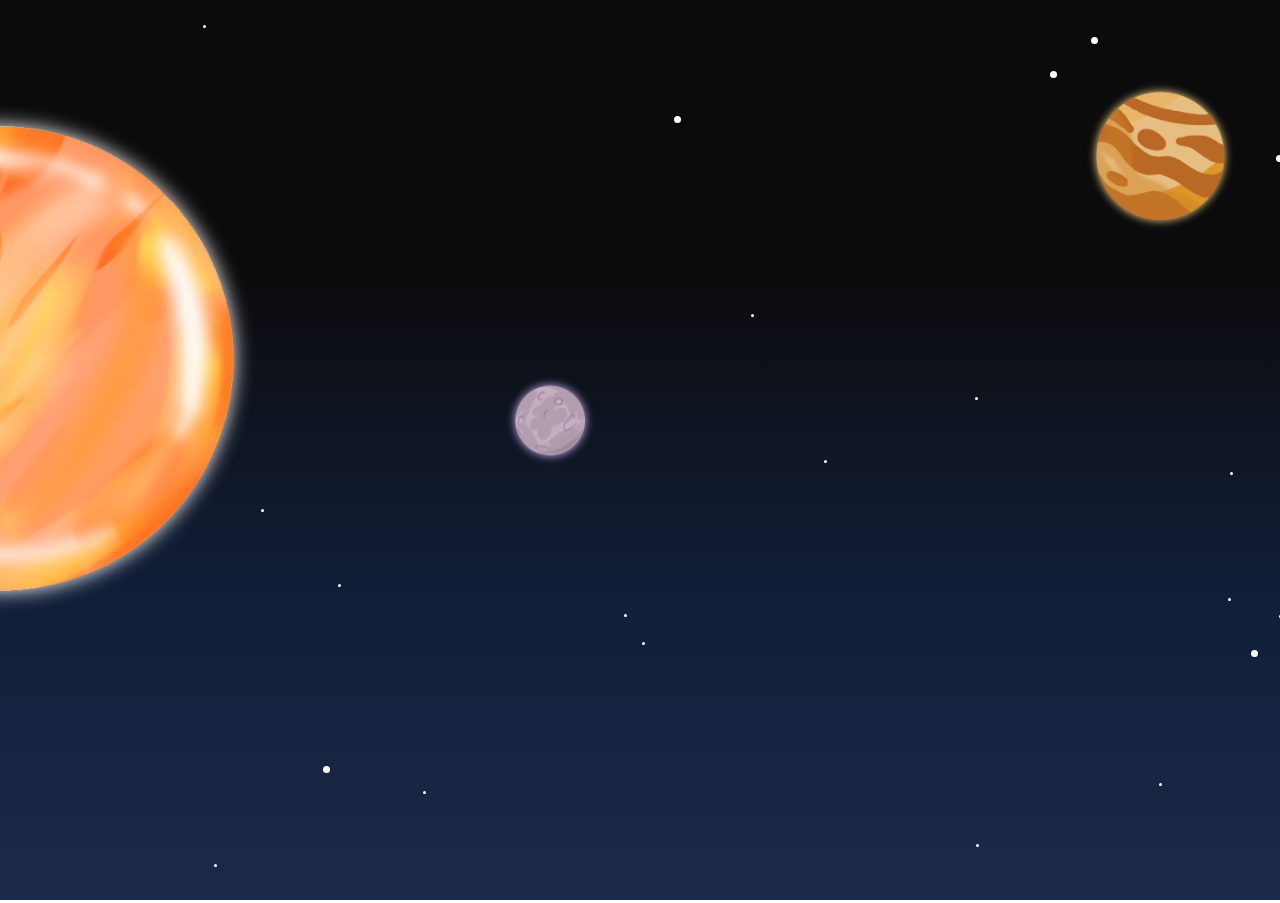
==== index.html @ 7d4b706b "Add files via upload" ====
<!DOCTYPE html>
<html lang="pt-BR">
<head>
  <meta charset="UTF-8">
  <meta name="viewport" content="width=device-width, initial-scale=1.0">
  <title>Uma Missão Pelas Estrelas</title>
  <link rel="stylesheet" href="style.css">
</head>
<body>
  <div class= "tituloMissao">
    <strong>Uma Missão Pelas</strong><br>Estrelas
  </div>
  <div class="universo">
    <div class="sistema">
      <img class="sol"src="fotoSol.png">
      <img class="planeta mercurio" src="mercurio.png">
      <img class="planeta venus" src="venus.png">
      <img class="planeta terra" src="terra.png">
      <img class="planeta marte" src="marte.png">
      <img class="planeta jupiter" src="jupiter.png">
      <img class="planeta saturno" src="saturno.png">
      <img class="planeta urano" src="urano.png">
      <img class="planeta netuno" src="netuno.png">
      <img class="planeta plutao" src="plutao.png">
      
      <a href="missao.html">
    <img src="estacao.png" class="estacao" alt="Estação espacial">
        
      </a>
      
    </div>
  </div>
  
  
  <script src="script.js"></script>
</body>
</html>
---- style.css ----
html, body{
  margin: 0;
  padding: 0;
  width: 100%;
  height: 100%;
  overflow-x: auto;
  overflow-y: hidden;
}


.universo{
  background-image: linear-gradient(to top , #1B2A4A , #111E38, #0B0B0C 70%);
  width: 1000vw;
  min-width: 7000px;
  height: 100vh;
  position: relative;
}
.estrela{
  position: absolute;
  height: 3px;
  width: 3px;
  background-color: white;
  border-radius: 50%;
  animation: piscar 2s infinite;
}

.sistema{
  position:relative;
  width: 7000px;
  height: 100vh
  
}

.sol{
  position: absolute;
  top: -5%;
  left: -400px;
  height: 800px;
  width: 800px;
  filter: drop-shadow( 0 0 10px white);
  z-index: 2;
}
.planeta{
  transition: transform 0.4s ease;
position: absolute;
border-radius: 50%;
  z-index: 2;
}
.planeta:hover{
transform: scale(1.08) rotate(25deg);

}

.mercurio{
  filter: drop-shadow(0 0 5px #d1b1f7);
  width: 120px;
  height: 120px;
  left: 7%;
  top: 40vh;

}
.venus{
  filter: drop-shadow(0 0 5px #ffda8a);
  width: 220px;
  height: 220px;
  left: 15%;
  top: 5vh;

}
.terra{
  filter: drop-shadow(0 0 5px #2bbfe1);
  width: 300px;
  height: 300px;
  left: 26%;
  top: 50vh;

}
.marte{
  filter: drop-shadow(0 0 5px #ee6627);
  height: 160px;
  left: 40%;
  top: 30vh;

}

.jupiter{
width: 400px;
height: 400px;
left: 50%;
top: 40vh;
filter: drop-shadow(0 0 5px #D99A5B);
}

.saturno{
  position: relative;
  width: 250px;
  height: 250px;
  left: 60%;
  top: 10vh;
  filter: drop-shadow(0 0 5px #D8C58A);
}

.urano {
  width: 210px;
  height: 210px;
  left: 70%;
  top: 40vh;
  filter: drop-shadow(0 0 2px #65D9E8);
}

.netuno{
  width: 200px;
  height: 200px;
  left: 80%;
  top: 10vh;
  filter: drop-shadow(0 0 2px #2875E8);
}
.plutao{
  width: 110px;
  height: 110px;
  left: 87%;
  top: 30vh;
  
}


.estacao {
  position: absolute;
  width: 130px;
  height: auto;
  left: 97%;
  top: 10vh;
  z-index: 5;
  cursor: pointer;

  transform-origin: center;
  animation: flutuarEstacao 6s ease-in-out infinite;
}

@keyframes flutuarEstacao {
  0%, 100% {
    transform: rotate(-5deg);
  }

  50% {
    transform: rotate(5deg);
  }
}




@keyframes piscar{
  0%, 100% {
    opacity: 1;
  }
  50% {
    opacity: 0.3;
  }
  
}

.tituloMissao{
  position: fixed;
  z-index: 10;
  top: 10%;
  left: 50%;
  transform: translate(-50%, -50%);
  
  color: white;
  font-family: monospace;
  font-size: 10vw;
  font-weight: bold;
  text-align: center;
  white-space: nowrap;
  
  text-shadow: 0 0 5px #0B0B0C, 0 0 10px #0B0B0C;
  
  animation: desaparecer 3s ease forwards;
  animation-delay: 2s;
  
}

@keyframes desaparecer{
  from{
    opacity: 1;
  }
  to{
    opacity: 0;
    visibility: hidden;
    
  }
  
}
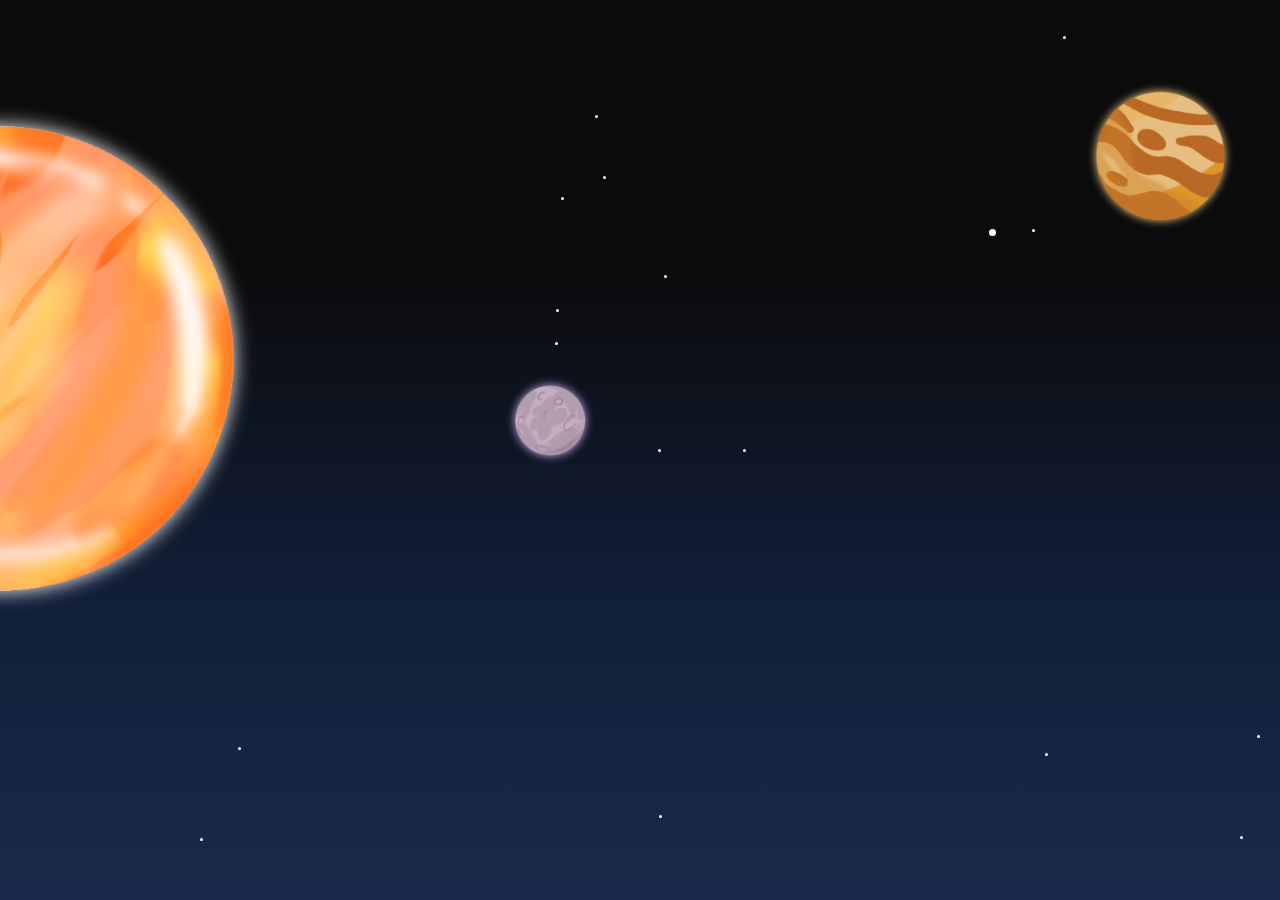
==== commit 2b1a68df: "Update index.html" ====
--- a/index.html
+++ b/index.html
@@ -3,6 +3,7 @@
 <head>
   <meta charset="UTF-8">
   <meta name="viewport" content="width=device-width, initial-scale=1.0">
+  <meta name="google-site-verification" content="0D4ihH1Kkq6G5K-dS4ifgM5sRtsXK9MkPFNgz_imTyg" />
   <title>Uma Missão Pelas Estrelas</title>
   <link rel="stylesheet" href="style.css">
 </head>
@@ -34,4 +35,4 @@
   
   <script src="script.js"></script>
 </body>
-</html>+</html>
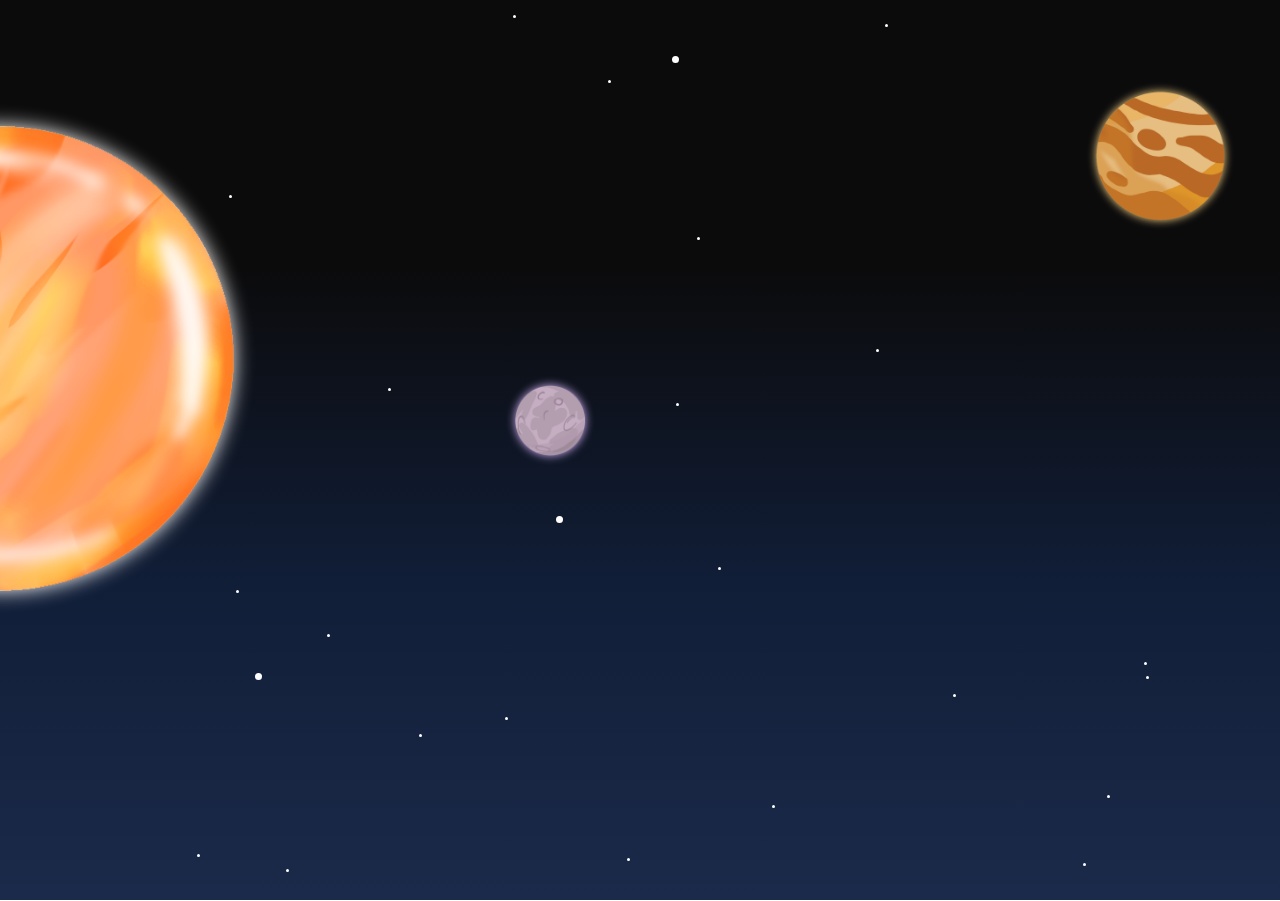
==== commit cab283e7: "Update index.html" ====
--- a/index.html
+++ b/index.html
@@ -4,6 +4,9 @@
   <meta charset="UTF-8">
   <meta name="viewport" content="width=device-width, initial-scale=1.0">
   <meta name="google-site-verification" content="0D4ihH1Kkq6G5K-dS4ifgM5sRtsXK9MkPFNgz_imTyg" />
+  <meta name="description" content="Embarque em Uma Missão Pelas Estrelas! Explore o Sistema Solar, descubra curiosidades sobre os planetas e acompanhe nossa jornada espacial em uma aventura interativa criada com criatividade, ciência e programação.">
+
+<link rel="icon" type="image/png" href="terra.png">
   <title>Uma Missão Pelas Estrelas</title>
   <link rel="stylesheet" href="style.css">
 </head>
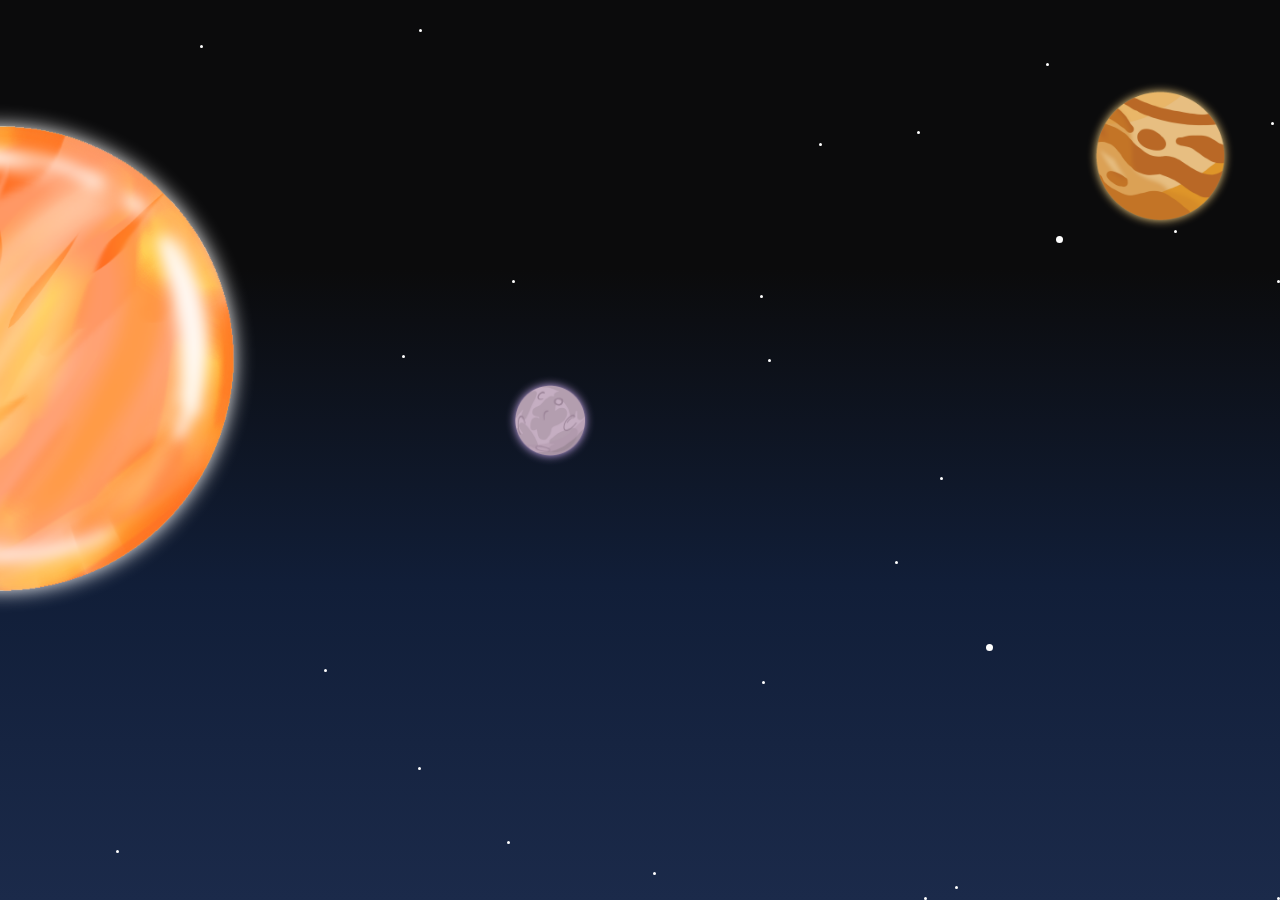
==== commit 76a0094c: "Update index.html" ====
--- a/index.html
+++ b/index.html
@@ -7,6 +7,17 @@
   <meta name="description" content="Embarque em Uma Missão Pelas Estrelas! Explore o Sistema Solar, descubra curiosidades sobre os planetas e acompanhe nossa jornada espacial em uma aventura interativa criada com criatividade, ciência e programação.">
 
 <link rel="icon" type="image/png" href="terra.png">
+  
+<script type="application/ld+json">
+  {
+  "@context": "https://schema.org",
+  "@type": "WebSite",
+  "name": "Uma Missão Pelas Estrelas",
+  "alternateName": "Missão Pelas Estrelas",
+  "url": "https://sharkblakdev-cpu.github.io/Uma-Miss-o-Pelas-Estrelas/"
+}
+</script>
+
   <title>Uma Missão Pelas Estrelas</title>
   <link rel="stylesheet" href="style.css">
 </head>
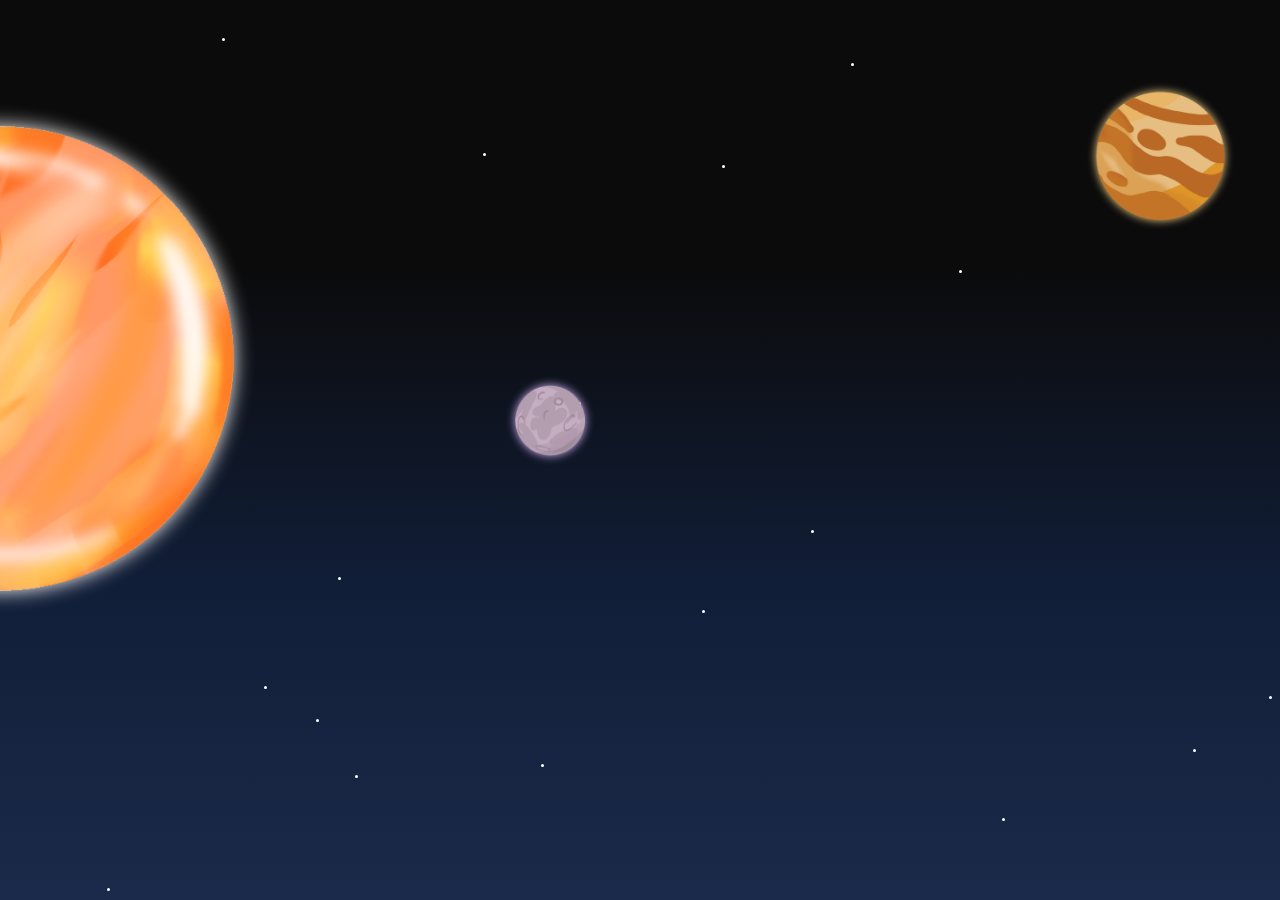
==== commit 8e8b339b: "Update index.html" ====
--- a/index.html
+++ b/index.html
@@ -6,7 +6,7 @@
   <meta name="google-site-verification" content="0D4ihH1Kkq6G5K-dS4ifgM5sRtsXK9MkPFNgz_imTyg" />
   <meta name="description" content="Embarque em Uma Missão Pelas Estrelas! Explore o Sistema Solar, descubra curiosidades sobre os planetas e acompanhe nossa jornada espacial em uma aventura interativa criada com criatividade, ciência e programação.">
 
-<link rel="icon" type="image/png" href="terra.png">
+<link rel="icon" type="image/png" href="terra2.png">
   
 <script type="application/ld+json">
   {
